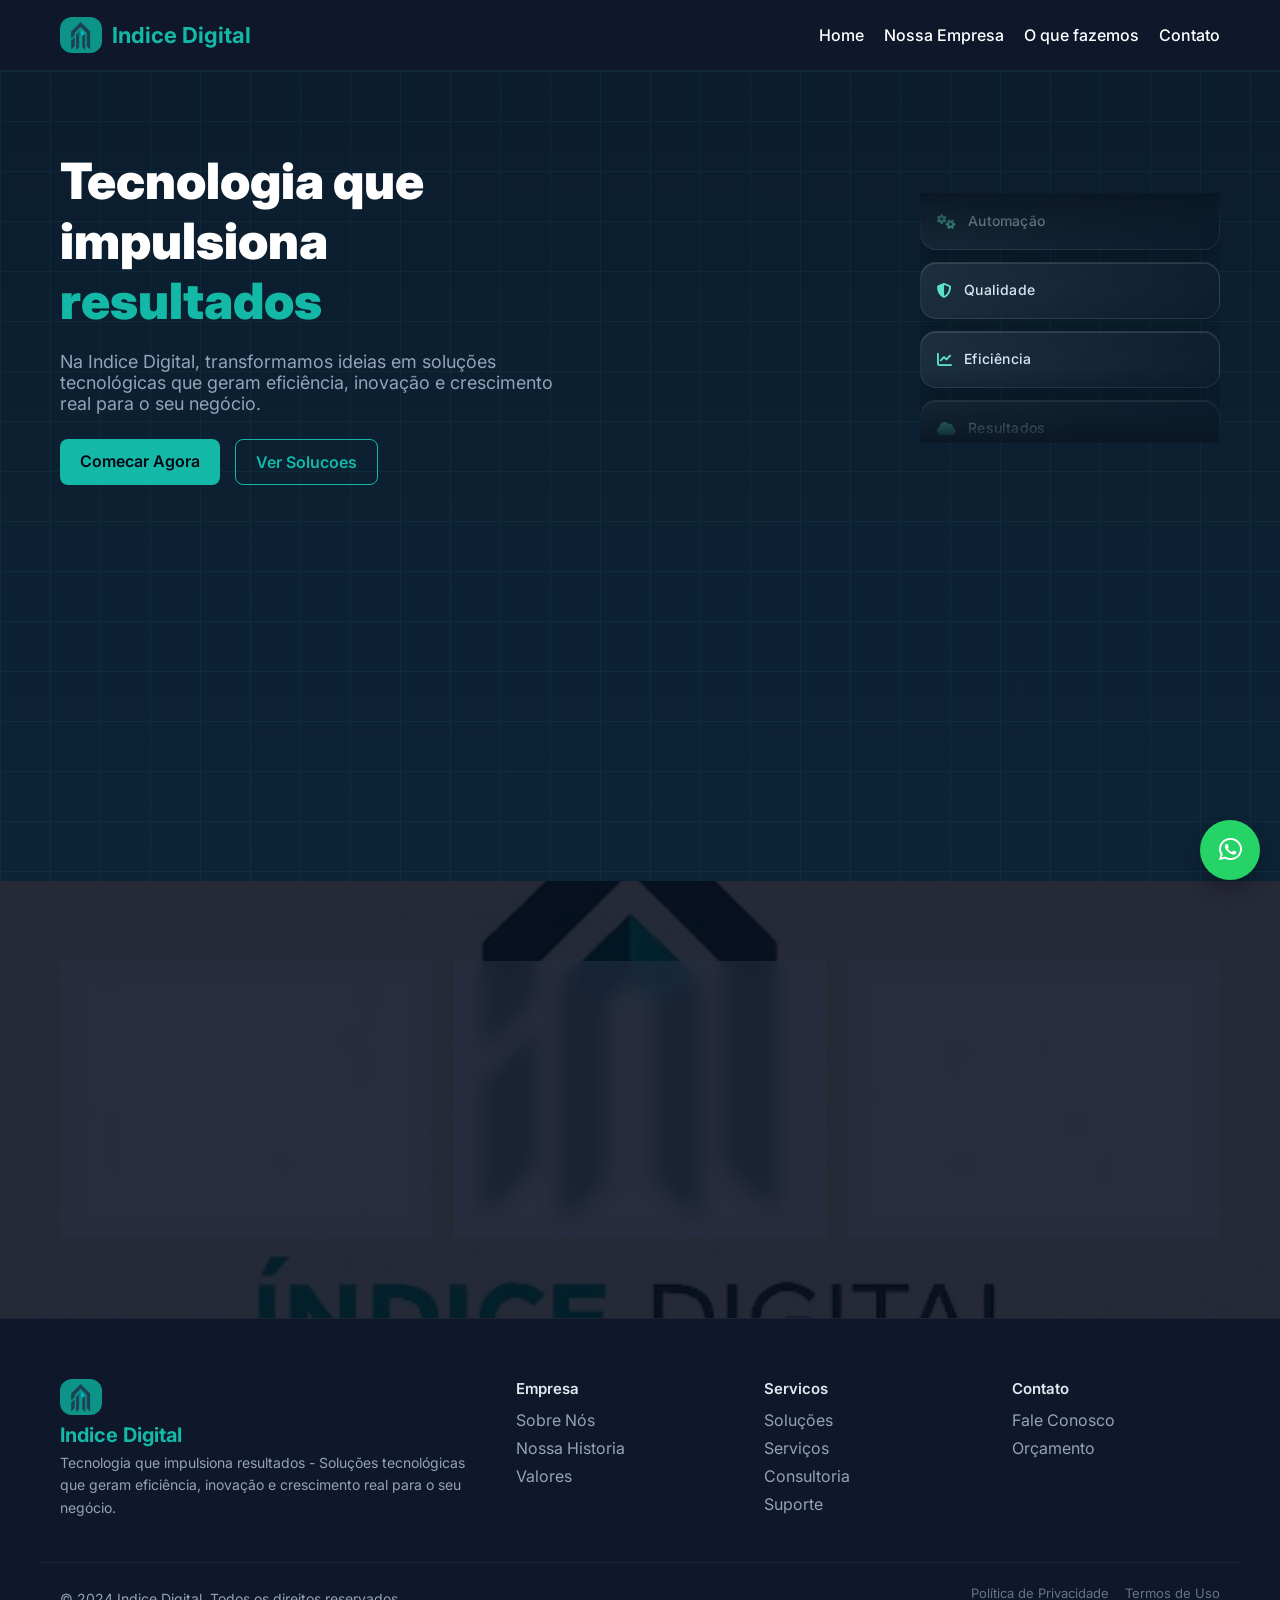
==== index.html @ 9a700fef "Primeira versão do site" ====
<!doctype html>
<html lang="pt-BR">
  <head>
    <meta charset="UTF-8" />
    <meta name="viewport" content="width=device-width, initial-scale=1.0" />
    <title>Indice Digital - Tecnologia que impulsiona resultados</title>
    <meta
      name="description"
      content="Tecnologia que impulsiona resultados - Solucoes que geram eficiencia, inovacao e crescimento real para o seu negocio."
    />
    <meta property="og:title" content="Indice Digital - Tecnologia que impulsiona resultados" />
    <meta
      property="og:description"
      content="Transformamos ideias em solucoes tecnologicas que geram eficiencia, inovacao e crescimento real para o seu negocio."
    />
    <meta property="og:type" content="website" />
    <meta property="og:url" content="https://indicedgt.com/" />
    <link rel="preconnect" href="https://fonts.googleapis.com" />
    <link rel="preconnect" href="https://fonts.gstatic.com" crossorigin />
    <link rel="icon" href="images/logo.png" type="image/png">
    <link
      href="https://fonts.googleapis.com/css2?family=Inter:wght@400;500;600;700;800&display=swap"
      rel="stylesheet"
    />
    <link rel="stylesheet" href="https://cdnjs.cloudflare.com/ajax/libs/font-awesome/6.4.0/css/all.min.css">
    <link rel="stylesheet" href="assets/css/style.css"/>
    <script src="src/main.js" defer></script>
  </head>
  <body>
    <a class="skip-link" href="#conteudo">Pular para o conteudo principal</a>

    <header class="site-header" id="topo">
      <div class="container header-inner">
    
        <div class="header-left">
          <a href="index.html" class="logo" aria-label="Indice Digital">
            <img src="images/logo1.webp" alt="">
          </a>
    
          <span class="logo-text">Indice Digital</span>
        </div>

        <button
          class="menu-toggle"
          type="button"
          aria-expanded="false"
          aria-controls="menu-principal"
          aria-label="Abrir menu principal"
        >
          <span></span><span></span><span></span>
        </button>
    
        <nav id="menu-principal" class="main-nav" aria-label="Principal">
          <a href="index.html">Home</a>
          <a href="empresa.html">Nossa Empresa</a>
          <a href="oqfazemos.html">O que fazemos</a>
          <a href="contato.html">Contato</a>
        </nav>
      </div>
    </header>

    <main id="conteudo">
      <section class="hero section">
        <div class="container hero-layout"> 
          <div class="hero-copy">
            <h1>Tecnologia que impulsiona <span>resultados</span></h1>
            <p>
              Na Indice Digital, transformamos ideias em soluções tecnológicas que geram eficiência,
              inovação e crescimento real para o seu negócio.
            </p>
            <div class="hero-actions">
              <a class="btn btn-primary" href="contato.html">Comecar Agora</a>
              <a class="btn btn-secondary" href="oqfazemos.html">Ver Solucoes</a>
            </div>
          </div>
          <div class="hero-visual" aria-hidden="true">
            <div class="hero-carousel">
              <div class="hero-carousel-track">
                <article class="hero-mini-card">
                  <i class="fa-solid fa-gears"></i>
                  <span>Automação</span>
                </article>
                <article class="hero-mini-card">
                  <i class="fa-solid fa-shield-halved"></i>
                  <span>Qualidade</span>
                </article>
                <article class="hero-mini-card">
                  <i class="fa-solid fa-chart-line"></i>
                  <span>Eficiência</span>
                </article>
                <article class="hero-mini-card">
                  <i class="fa-solid fa-cloud"></i>
                  <span>Resultados</span>
                </article>
                <article class="hero-mini-card">
                  <i class="fa-solid fa-gears"></i>
                  <span>Integração</span>
                </article>
                <article class="hero-mini-card">
                  <i class="fa-solid fa-shield-halved"></i>
                  <span>Inovação</span>
                </article>
                <article class="hero-mini-card">
                  <i class="fa-solid fa-chart-line"></i>
                  <span>Automatição</span>
                </article>
                <article class="hero-mini-card">
                  <i class="fa-solid fa-cloud"></i>
                  <span>Qualidade</span>
                </article>
              </div>
            </div>
          </div>
    
        </div>
      </section>
    
      <section class="section stats">
        <div class="container">
      
          <div class="stats-grid">
      
            <article class="card">
              <div class="highlight-icon">
                <i class="fa-solid fa-rocket"></i>
              </div>
      
              <h2>Mais de 350 processos automatizados</h2>
              <p>Experiência real em automação que reduz custos e aumenta produtividade</p>
            </article>
      
            <article class="card">
              <div class="highlight-icon">
                <i class="fas fa-chart-line"></i>
              </div>
      
              <h2>Experiência em diversos segmentos</h2>
              <p>Soluções testadas e aprovadas em diferentes áreas de negócio</p>
            </article>
      
            <article class="card">
              <div class="highlight-icon">
                <i class="fa-solid fa-bolt"></i>
              </div>
      
              <h2>Metodologia ágil e transparente</h2>
              <p>Desenvolvimento colaborativo com entregas rápidas e eficientes</p>
            </article>
      
          </div>
      
        </div>
      </section>
    
    </main>

    <footer class="site-footer">
      <div class="container footer-grid">
        <div>
          <a href="#topo" class="footer-logo" aria-label="Indice Digital">
            <img src="images/logo1.webp">
          </a>
          <h5>Indice Digital</h5>
          <p>
            Tecnologia que impulsiona resultados - Soluções tecnológicas que geram eficiência, inovação e crescimento real para o seu negócio.
          </p>
        </div>

        <nav aria-label="Empresa">
          <h3>Empresa</h3>
          <a href="empresa.html#missao">Sobre Nós</a>
          <a href="empresa.html#nossa-empresa">Nossa Historia</a>
          <a href="empresa.html#valores">Valores</a>
        </nav>

        <nav aria-label="Servicos">
          <h3>Servicos</h3>
          <a href="oqfazemos.html#solucoes">Soluções</a>
          <a href="oqfazemos.html#o-que-fazemos">Serviços</a>
          <a href="oqfazemos.html#consultoria">Consultoria</a>
          <a href="oqfazemos.html#suporte">Suporte</a>
        </nav>

        <nav aria-label="Contato">
          <h3>Contato</h3>
          <a href="contato.html#contato">Fale Conosco</a>
          <a href="contato.html#orcamento">Orçamento</a>
        </nav>
      </div>

      <div class="container footer-bottom">
        <p>&copy; 2024 Indice Digital. Todos os direitos reservados.</p>
        <div class="legal-links">
          <a href="#">Política de Privacidade</a>
          <a href="#">Termos de Uso</a>
        </div>
      </div>
    </footer>

    <a href="https://wa.me/5531983326575" 
    class="floating-btn" 
    target="_blank">
    <i class="fab fa-whatsapp"></i>
    </a>
  </body>
</html>
---- assets/css/style.css ----
* {
  margin: 0;
  padding: 0;
  box-sizing: border-box;
}

body {
  font-family: 'Inter', sans-serif;
  color: #FFFFFF;
  background: linear-gradient(180deg, #0b1c2c, #0e2a3f);
}

img {
  max-width: 100%;
  height: auto;
}

.floating-btn {
  position: fixed;
  bottom: 20px;
  right: 20px;

  width: 60px;
  height: 60px;
  border-radius: 50%;

  background: #25D366;
  color: #fff;

  display: flex;
  align-items: center;
  justify-content: center;

  font-size: 26px;
  box-shadow: 0 8px 20px rgba(0,0,0,0.3);
  z-index: 999;
  transition: all 0.3s ease;

  text-decoration: none;
  animation: float 3s ease-in-out infinite;
}

.floating-btn:hover {
  animation: none;
  transform: scale(1.1);
  box-shadow: 0 12px 25px rgba(0,0,0,0.4);
}

.floating-btn::after {
  content: "";
  position: absolute;
  inset: 0;
  border-radius: 50%;
  box-shadow: 0 0 0 0 rgba(37, 211, 102, 0.6);
  animation: pulse 2.5s infinite;
}

@keyframes float {
  0% { transform: translateY(0); }
  50% { transform: translateY(-15px); }
  100% { transform: translateY(0); }
}

@keyframes pulse {
  0% { transform: scale(1); box-shadow: 0 0 0 0 rgba(37, 211, 102, 0.6);}
  70% { transform: scale(1.05); box-shadow: 0 0 0 15px rgba(37, 211, 102, 0);}
  100% {transform: scale(1); box-shadow: 0 0 0 0 rgba(37, 211, 102, 0);}}

/* ACESSIBILIDADE */
.skip-link {
  position: absolute;
  top: 0;
  left: 0;
  padding: 10px;
}

/* LAYOUT */
.container {
  max-width: 1200px;
  margin: 0 auto;
  padding: 0 20px;
}

/* HEADER */
.site-header {
  position: sticky;
  top: 0;
  z-index: 1000;

  background: #0F172A;
  backdrop-filter: blur(10px);
  border-bottom: 1px solid rgba(255,255,255,0.05);
}

.header-inner {
  display: flex;
  justify-content: space-between;
  align-items: center;
  height: 70px;
  gap: 16px;
}

.logo {
  display: flex;
  align-items: center;
  gap: 8px;
  background-color: #0D9488;
  border-radius: 12px;
}

.header-left {
  display: flex;
  align-items: center;
  gap: 10px; 
}

.logo-text {
  font-weight: 700;
  font-size: clamp(18px, 2.6vw, 22px);
  color: #14B8A6;
}

.logo img {
  height: 36px;
  width: auto;
}

.logo:hover {
  transform: translateY(-5px);
}

/* MENU */
.main-nav {
  display: flex;
  gap: 20px;
  flex-wrap: wrap;
}

.menu-toggle {
  display: none;
}

.main-nav a {
  text-decoration: none;
  color: #FFFFFF;
  font-weight: 500;
  position: relative;
  transition: color 0.2s ease;
}

.main-nav a:hover {
  color: #14B8A6;
}

/* LINHA ANIMADA */
.main-nav a::after {
  content: "";
  position: absolute;
  left: 0;
  bottom: -5px;
  width: 0;
  height: 2px;
  background: #14B8A6;
  transition: width 0.3s ease;
}

.main-nav a:hover::after {
  width: 100%;
}

.hero {
  position: relative;
  padding: 100px 0;
  /* background: radial-gradient(
  circle at top,
  rgba(20, 184, 166, 0.08),
  #020617 60%
  ); */

  overflow: hidden;
  min-height: 90vh;
}

.hero::before {
  content: "";
  position: absolute;
  inset: 0;

  background-image:
    linear-gradient(#2DD4BF 1px, transparent 1px),
    linear-gradient(90deg, #2DD4BF 1px, transparent 1px);

  background-size: 50px 50px;

  opacity: 0.06;

  z-index: 0;
}

.hero-layout {
  position: relative;
  z-index: 1;

  display: flex;
  align-items: center;
  justify-content: space-between;
  gap: 40px;
}

.hero-copy {
  max-width: 500px;
}

.hero-copy h1 {
  font-size: clamp(32px, 5vw, 50px);
  margin-bottom: 20px;
  font-weight: 900;
}

.hero-copy p {
  font-size: clamp(16px, 2.2vw, 18px);
  color: #94A3B8;
  margin-bottom: 25px;
}

.hero-copy h1 span {
  color: #14b8a6;
}

.hero-actions {
  display: flex;
  gap: 15px;
}

.hero-stats {
  display: flex;
  flex-direction: column;
  gap: 20px;
}

.hero-visual {
  flex: 1;
  min-width: 0;
  max-width: 300px;
}

.hero-carousel {
  position: relative;
  overflow: hidden;
  height: 250px;
  padding: 0;
}

.hero-carousel::before,
.hero-carousel::after {
  content: "";
  position: absolute;
  left: 0;
  width: 100%;
  height: 72px;
  z-index: 2;
  pointer-events: none;
}

.hero-carousel::before {
  top: 0;
  background: linear-gradient(to bottom, rgba(10, 24, 38, 1), rgba(10, 24, 38, 0));
}

.hero-carousel::after {
  bottom: 0;
  background: linear-gradient(to top, rgba(10, 24, 38, 1), rgba(10, 24, 38, 0));
}

.hero-carousel-track {
  display: flex;
  flex-direction: column;
  gap: 12px;
  animation: hero-carousel-scroll-vertical 26s linear infinite;
}

.hero-carousel:hover .hero-carousel-track {
  animation-play-state: paused;
}

.hero-mini-card {
  min-width: 190px;
  padding: 18px 16px;
  border-radius: 16px;
  border: 1px solid rgba(148, 163, 184, 0.18);
  background: linear-gradient(140deg, rgba(255, 255, 255, 0.08), rgba(15, 23, 42, 0.25));
  backdrop-filter: blur(8px);
  -webkit-backdrop-filter: blur(8px);
  color: #dbe7f5;
  display: flex;
  align-items: center;
  gap: 12px;
  font-weight: 500;
  letter-spacing: 0.2px;
  box-shadow: inset 0 1px 0 rgba(255, 255, 255, 0.12), 0 8px 24px rgba(0, 0, 0, 0.2);
}

.hero-mini-card i {
  color: #5eead4;
  font-size: 15px;
  opacity: 0.95;
}

.hero-mini-card span {
  font-size: 14px;
  line-height: 1.35;
}

@keyframes hero-carousel-scroll {
  from {
    transform: translateX(0);
  }
  to {
    transform: translateX(calc(-50% - 7px));
  }
}

@keyframes hero-carousel-scroll-vertical {
  from {
    transform: translateY(0);
  }
  to {
    transform: translateY(calc(-50% - 7px));
  }
}

.btn {
  display: inline-block;
  padding: 12px 20px;
  border-radius: 8px;
  text-decoration: none;
  font-weight: 600;
}

.btn-primary {
  background: #14B8A6;
  color: #020617;
}

.btn-primary:hover {
  background: #0D9488;
}

.btn-secondary {
  border: 1px solid #14B8A6;
  color: #14B8A6;
}

.btn-secondary:hover {
  background: #14B8A6;
  color: #020617;
}

.section {
  padding: 80px 0;
}

.stats {
  position: relative;
  background: #0F172A;
}

.stats::before {
  content: "";
  position: absolute;
  inset: 0;
  background-image: url("../../images/indice_dgt.jpeg");
  background-size: cover;
  background-position: center;
  background-repeat: no-repeat;
  z-index: 0;
}

.stats::after {
  content: "";
  position: absolute;
  inset: 0;
  background: rgba(2, 6, 23, 0.85);
  z-index: 1;
}

.stats .container {
  position: relative;
  z-index: 2;
}

.stats-grid {
  display: grid;
  grid-template-columns: repeat(3, 1fr);
  gap: 24px;
}

.card {
  position: relative;

  width: 100%;
  height: 100%;

  padding: 30px 25px;

  background: rgba(41, 49, 68, 0.55);
  backdrop-filter: blur(10px);
  -webkit-backdrop-filter: blur(10px);

  border: 1px solid rgba(255, 255, 255, 0.08);
  border-radius: 16px;

  display: flex;
  flex-direction: column;
  align-items: center;
  justify-content: center;
  text-align: center;

  gap: 12px;

  color: #fff;

  transition: all 0.3s ease;
}

.card:hover {
  transform: translateY(-8px);
  box-shadow: 0 20px 40px rgba(0, 0, 0, 0.4);
  border-color: rgba(20, 184, 166, 0.4);
}

.card:hover .highlight-icon {
  transform: scale(1.1) rotate(5deg);
}

.highlight-icon {
  width: 50px;
  height: 50px;
  border-radius: 50%;

  display: flex;
  align-items: center;
  justify-content: center;

  background: #14b8a6;
  color: #FFFFFF;

  margin-bottom: 15px;
  font-size: 18px;

  transition: transform 0.3s ease;
}

.stats-grid {
  display: grid;
  grid-template-columns: repeat(auto-fit, minmax(300px, 1fr));
  gap: 24px;
  position: relative;
  z-index: 2;
}     

.card h2 {
  font-size: 24px;
  margin-bottom: 10px;
}

.card p {
  font-size: 15px;
  color: #94A3B8;
}

.site-footer {
  background: #0F172A;
  border-top: 1px solid rgba(255,255,255,0.05);
  padding: 60px 0 20px;
}

.site-footer h5 {
  font-weight: 700;
  font-size: 20px;
  text-decoration: none;
  color: #14B8A6;
}

.footer-grid {
  display: grid;
  grid-template-columns: 2fr 1fr 1fr 1fr;
  gap: 40px;
  margin-bottom: 40px;
}

.footer-logo {
  display: inline-flex;
  align-items: center;
  gap: 12px;
}

.footer-logo img {
  height: 36px;
  width: auto;
  display: block;
  background-color: #0D9488;
  border-radius: 12px;
}

.site-footer p {
  margin-top: 5px;
  color: #94A3B8;
  font-size: 14px;
  line-height: 1.6;
}

.site-footer h3 {
  font-size: 15px;
  margin-bottom: 12px;
  color: #E2E8F0;
  font-weight: 600;
}

.site-footer a {
  display: block;
  text-decoration: none;
  color: #94A3B8;
  font-size: 16px;
  margin-bottom: 8px;
  transition: color 0.2s ease;
}

.site-footer a:hover {
  color: #14B8A6;
}

.footer-bottom {
  display: flex;
  justify-content: space-between;
  align-items: center;

  border-top: 1px solid rgba(255,255,255,0.05);
  padding-top: 20px;

  font-size: 13px;
  color: #64748B;
}

.legal-links {
  display: flex;
  gap: 16px;
}

.legal-links a {
  font-size: 13px;
  color: #64748B;
}

.legal-links a:hover {
  color: #14B8A6;
}

/* Empresa */
.empresa-hero {
  text-align: center;
  padding: 100px 0 60px;
}

.empresa-header h1 {
  font-size: clamp(32px, 5vw, 48px);
  color: #14B8A6;
  margin-bottom: 20px;
}

.empresa-header p {
  max-width: 600px;
  margin: 0 auto;
  color: #94A3B8;
  font-size: clamp(16px, 2.2vw, 18px);
  line-height: 1.6;
}

.dots {
  display: flex;
  justify-content: center;
  gap: 10px; /* espaço entre eles */
  margin-top: 20px;
}

.dot {
  width: 10px;
  height: 10px;
  background: #14B8A6;
  border-radius: 50%;
}

.empresa-grid {
  display: grid;
  grid-template-columns: 1fr 1fr;
  gap: 40px;
  align-items: stretch;
}

.empresa-img {
  position: relative;
  display: inline-block;
}

.empresa-img img {
  width: 100%;
  height: 100%;
  object-fit: cover;
  display: block;
  border-radius: 16px;
}

.empresa-img::after {
  content: "";
  position: absolute;

  top: 0;
  left: 0;
  width: 100%;
  height: 100%;

  background: rgba(20, 184, 166, 0.25);
  border-radius: 16px;
}

.empresa-info {
  display: flex;
  flex-direction: column;
  gap: 20px;
}

.info-card {
  background: rgba(15, 23, 42, 0.55);
  backdrop-filter: blur(10px);
  border: 1px solid rgba(255,255,255,0.08);
  border-radius: 16px;
  padding: 25px;
  text-align: center;
  transition: transform 0.3s ease, box-shadow 0.3s ease;
}

.info-card:hover {
  transform: translateY(-8px);
  box-shadow: 0 20px 40px rgba(0, 0, 0, 0.4);
  border-color: rgba(20, 184, 166, 0.3);
}

.info-icon {
  width: 40px;
  height: 40px;
  border-radius: 50%;

  display: flex;
  align-items: center;
  justify-content: center;

  background: #14b8a6;
  color: #FFFFFF;

  margin: 0 auto 10px;
  margin-bottom: 15px;
  font-size: 18px;

  transition: transform 0.3s ease;
}

.info-card:hover .info-icon {
  transform: scale(1.08);
}

.info-card h2 {
  margin-bottom: 10px;
}

.info-card p {
  color: #94A3B8;
  font-size: 15px;
  line-height: 1.6;
}

.empresa-numeros {
  margin-top: 10px;
}

.empresa-numeros h3 {
  color: #14B8A6;
  margin-bottom: 20px;
  text-align: center;
  font-size: 20px;
}

/* GRID NÚMEROS */
.numeros-grid {
  display: grid;
  grid-template-columns: repeat(2, 1fr);
  gap: 15px;
}

.numero-card {
  background: rgba(15, 23, 42, 0.55);
  border: 1px solid rgba(255,255,255,0.08);
  border-radius: 12px;
  padding: 20px;
  text-align: center;

  transition: transform 0.3s ease, box-shadow 0.3s ease;
}

.numero-card:hover {
  transform: translateY(-8px);
  box-shadow: 0 20px 40px rgba(0, 0, 0, 0.4);
  border-color: rgba(20, 184, 166, 0.3);
}

.numero-card span {
  font-size: 22px;
  font-weight: 700;
  color: #14B8A6;
  display: block;
  margin-bottom: 5px;

  transition: transform 0.3s ease;
}

.numero-card span:hover {
  transform: scale(1.08);
}

.numero-card p {
  font-size: 12px;
  color: #94A3B8;
}

/* O que fazemos */
.servicos-header {
  text-align: center;
  max-width: 700px;
  margin: 0 auto 60px;
}

.servicos-header h1 {
  font-size: clamp(30px, 4.8vw, 42px);
  margin-bottom: 15px;
  color: #14B8A6;
}

.servicos-header p {
  font-size: clamp(17px, 2.8vw, 22px);
  color: #94A3B8;
}

.servicos-grid {
  display: grid;
  grid-template-columns: repeat(2, 1fr);
  gap: 30px;
}

.servico-card {
  background: rgba(255, 255, 255, 0.03);
  border: 1px solid rgba(255,255,255,0.08);
  border-radius: 16px;
  padding: 30px 25px;
  min-height: 700px;

  text-align: center;
  backdrop-filter: blur(10px);
  transition: transform 0.3s ease, box-shadow 0.3s ease, border 0.3s ease;
}

.servico-card img {
  width: 250px;
  height: auto;
  margin-bottom: 20px;
  border-radius: 10px;
}

.img-overlay {
  position: absolute;
  inset: 0;

  background: rgba(20, 184, 166, 0.6);

  display: flex;
  align-items: center;
  justify-content: center;

  opacity: 0;
  transition: 0.3s ease;

  width: 250px;
  height: auto;
  margin-bottom: 20px;
  border-radius: 10px;
}

.overlay-icon {
  width: 60px;
  height: 60px;
  background: #fff;
  border-radius: 50%;

  display: flex;
  align-items: center;
  justify-content: center;

  color: #14B8A6;
  font-size: 20px;

  transform: scale(0.8);
  transition: 0.3s ease;
}

.servico-img {
  position: relative;
  display: inline-block;
}

.servico-img img {
  width: 250px;
  height: auto;
  display: block;
  border-radius: 10px;
}

.servico-img:hover .img-overlay {
  opacity: 1;
}

.servico-img:hover .overlay-icon {
  transform: scale(1);
}

.servico-card h2 {
  font-size: 22px;
  margin-bottom: 10px;
}

.servico-card p {
  font-size: 19px;
  color: #94A3B8;
  margin-bottom: 20px;
}

.servico-card ul {
  list-style: none;
  padding: 0;
  margin-bottom: 20px;
}

.servico-card ul li {
  padding: 10px 0;
  border-top: 1px solid rgba(255,255,255,0.05);
  font-size: 18px;
}

.servico-card ul li:first-child {
  border-top: none;
}

.servico-extra {
  display: block;
  margin-top: 15px;
  font-size: 17px;
  color: #14B8A6;
  font-style: italic;
}

.servico-card:hover {
  transform: translateY(-10px);
  box-shadow: 0 20px 40px rgba(0,0,0,0.4);
  border-color: rgba(20, 184, 166, 0.3);
}

@media (max-width: 900px) {
  .servicos-grid {
    grid-template-columns: 1fr;
  }
}

/* Contatos */

.contact-hero {
  text-align: center;
  margin-top: 60px;
}

.contact-hero h1 {
  font-size: clamp(32px, 5vw, 48px);
  color: #4fd1c5;
}

.contact-hero p {
  margin-top: 10px;
  color: #aaa;
}

.whatsapp-banner {
  margin: 60px auto;
  width: min(100%, 900px);
  min-height: 200px;
  background: linear-gradient(90deg, #3ddc97, #2fa4a9);
  border-radius: 15px;
  padding: 30px;
  display: flex;
  justify-content: space-between;
  align-items: center;
}

.banner-content {
  display: flex;
  gap: 20px;
  align-items: center;
}

.banner-content .fa-whatsapp {
  font-size: 50px;
}

.banner-content .icon {
  font-size: 40px;
}

.whatsapp-banner a {
  background: transparent;
  border: 1px solid #fff;
  padding: 12px 20px;
  border-radius: 10px;
  color: #fff;
  cursor: pointer;
  width: 30%;
  font-weight: bold;
  text-decoration: none;
  font-size: 15px;
  text-align: center;
}

.whatsapp-banner a:hover {
  transform: translateY(-8px);
  box-shadow: 0 20px 40px rgba(0, 0, 0, 0.4);
  border-color: rgba(20, 184, 166, 0.4);
  border: 1px solid #fff;
}

.card .icon {
  font-size: 24px;
  margin-bottom: 10px;
}

.card h3 {
  margin-bottom: 10px;
}

.card p {
  margin-bottom: 20px;
  color: #bbb;
}

.card button {
  padding: 10px 15px;
  border-radius: 8px;
  border: none;
  cursor: pointer;
}

.email,
.phone,
.whatsapp {
  text-decoration: none;
  padding: 5px;
  border-radius: 12px;
  width: 60%;
  color: #fff;
}

.email {
  background-color: #e74c3c;
  border: 1px solid red;
}

.phone {
  background-color: #3498db;
  border: 1px solid blue;
}

.whatsapp {
  background-color: #25d366;
  border: 1px solid green;
}

.email:hover,
.phone:hover,
.whatsapp:hover {
  opacity: .8;
}

.contact .highlight-icon {
  background: transparent;
  border-radius: 0;
  width: auto;
  height: auto;
  display: inline-block;
}

.contact .highlight-icon i {
  font-size: 28px;
}

.contact .highlight-icon.red i {
  color: #e74c3c;
}

.contact .highlight-icon.blue i {
  color: #3498db;
}

.contact .highlight-icon.green i {
  color: #25d366;
}

.contact-grid {
  display: grid;
  grid-template-columns: 1fr 1fr;
  gap: 50px;
  align-items: center;
}

.contact-info h2 {
  font-size: clamp(30px, 4.8vw, 42px);
  margin-bottom: 15px;
}

.contact-info h2 span {
  color: #4fd1c5;
}

.contact-info p {
  color: #aaa;
  margin-bottom: 30px;
}

.info-list {
  display: flex;
  flex-direction: column;
  gap: 20px;
}

.info-item {
  display: flex;
  align-items: center;
  gap: 15px;
}

.contact-box {
  margin-top: 30px;
  padding: 20px;
  border-radius: 12px;
  background: rgba(255,255,255,0.05);
  height: 90px;
}

.contact-box p {
  margin-top: 5px;
}

.contact-form {
  background: #1c2d3d;
  padding: 30px;
  border-radius: 15px;
  box-shadow: 0 10px 30px rgba(0,0,0,0.3);
}

.contact-form label {
  display: block;
  margin-bottom: 5px;
  font-size: 12px;
  color: #bbb;
}

.contact-form input,
.contact-form textarea {
  width: 100%;
  padding: 12px;
  margin-bottom: 20px;
  border-radius: 8px;
  border: none;
  background: #0f1f2e;
  color: #fff;
}

.contact-form textarea {
  height: 120px;
  resize: none;
}

.contact-form button {
  width: 100%;
  padding: 14px;
  border-radius: 10px;
  border: none;
  background: #4fd1c5;
  color: #0b1c2c;
  font-weight: bold;
  cursor: pointer;
  transition: 0.3s;
}

.contact-form button:hover {
  opacity: 0.9;
}

@media (max-width: 900px) {
  .contact-grid {
    grid-template-columns: 1fr;
  }
}

@media (max-width: 1100px) {
  .hero-layout,
  .empresa-grid,
  .contact-grid {
    gap: 28px;
  }

  .footer-grid {
    grid-template-columns: repeat(2, minmax(0, 1fr));
    gap: 28px;
  }

  .whatsapp-banner {
    width: calc(100% - 40px);
  }
}

@media (max-width: 900px) {
  .section {
    padding: 60px 0;
  }

  .header-inner {
    height: auto;
    padding: 14px 0;
    align-items: flex-start;
  }

  .header-left {
    width: 100%;
    justify-content: center;
  }

  .main-nav {
    width: 100%;
    justify-content: center;
    gap: 14px;
  }

  .hero {
    min-height: auto;
    padding: 70px 0;
  }

  .hero-layout,
  .empresa-grid,
  .servicos-grid,
  .contact-grid {
    grid-template-columns: 1fr;
    flex-direction: column;
  }

  .hero-copy {
    max-width: 100%;
  }

  .hero-actions {
    flex-wrap: wrap;
  }

  .hero-visual {
    width: 100%;
    max-width: 100%;
  }

  .whatsapp-banner {
    width: calc(100% - 40px);
    height: auto;
    padding: 24px;
    gap: 20px;
    flex-direction: column;
    align-items: flex-start;
  }

  .banner-content {
    align-items: flex-start;
  }

  .servico-card {
    min-height: auto;
  }
}

@media (max-width: 600px) {
  .container {
    padding: 0 16px;
  }

  .section {
    padding: 48px 0;
  }

  .main-nav {
    flex-direction: column;
    align-items: center;
    gap: 10px;
  }

  .hero-actions {
    width: 100%;
  }

  .hero-actions .btn {
    width: 100%;
    text-align: center;
  }

  .hero-mini-card {
    min-width: 165px;
    padding: 14px 12px;
    font-size: 14px;
  }

  .hero-carousel::before,
  .hero-carousel::after {
    height: 52px;
  }

  .hero-carousel {
    height: 210px;
  }

  .stats-grid {
    grid-template-columns: 1fr;
  }

  .empresa-numeros .numeros-grid {
    grid-template-columns: 1fr;
  }

  .servico-card {
    padding: 24px 18px;
  }

  .servico-card ul li {
    font-size: 16px;
  }

  .footer-grid {
    grid-template-columns: 1fr;
    gap: 20px;
  }

  .footer-bottom {
    flex-direction: column;
    align-items: flex-start;
    gap: 8px;
  }

  .legal-links {
    flex-wrap: wrap;
  }

  .contact-form {
    padding: 22px 18px;
  }
}

@media (prefers-reduced-motion: reduce) {
  .hero-carousel-track {
    animation: none;
  }
}
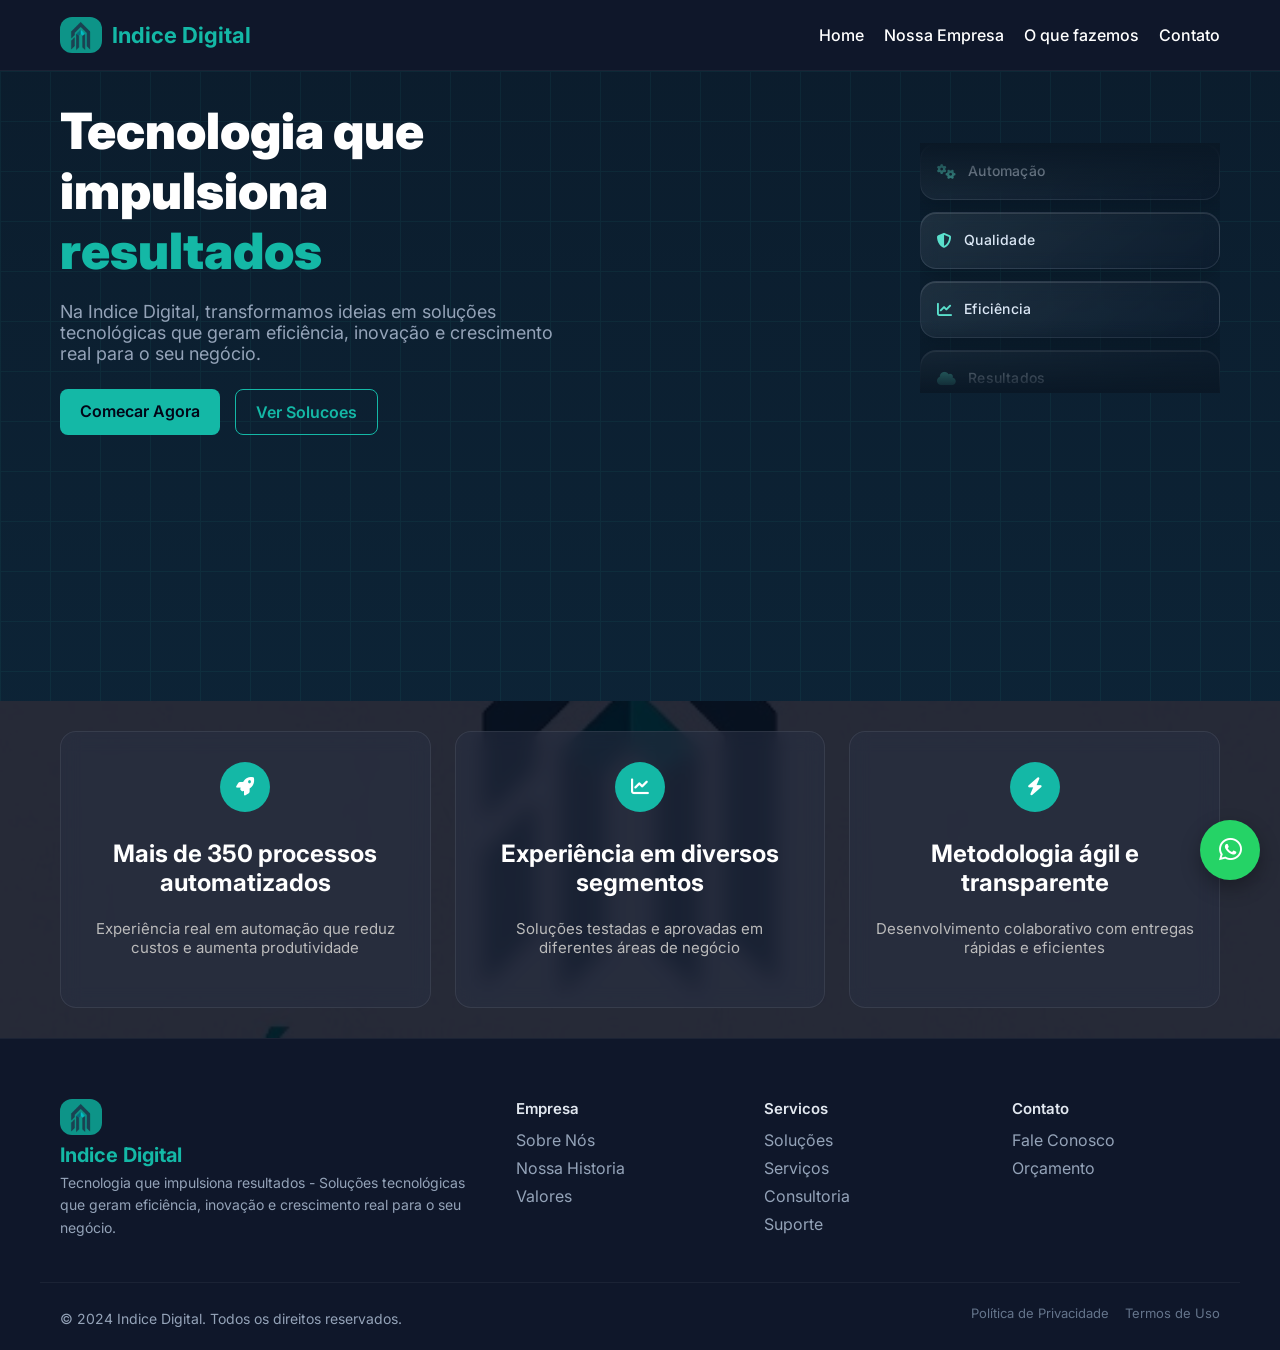
==== commit 001a5c5e: "style: melhorias gerais de layout e responsividade" ====
--- a/index.html
+++ b/index.html
@@ -29,25 +29,19 @@
   <body>
     <a class="skip-link" href="#conteudo">Pular para o conteudo principal</a>
 
-    <header class="site-header" id="topo">
+    <header class="site-header">
       <div class="container header-inner">
     
         <div class="header-left">
-          <a href="index.html" class="logo" aria-label="Indice Digital">
+          <a href="index.html"  id="topo" class="logo" aria-label="Indice Digital">
             <img src="images/logo1.webp" alt="">
           </a>
     
           <span class="logo-text">Indice Digital</span>
         </div>
 
-        <button
-          class="menu-toggle"
-          type="button"
-          aria-expanded="false"
-          aria-controls="menu-principal"
-          aria-label="Abrir menu principal"
-        >
-          <span></span><span></span><span></span>
+        <button class="menu-toggle" id="menu-toggle">
+          ☰
         </button>
     
         <nav id="menu-principal" class="main-nav" aria-label="Principal">
--- a/assets/css/style.css
+++ b/assets/css/style.css
@@ -74,14 +74,12 @@
   padding: 10px;
 }
 
-/* LAYOUT */
 .container {
   max-width: 1200px;
   margin: 0 auto;
   padding: 0 20px;
 }
 
-/* HEADER */
 .site-header {
   position: sticky;
   top: 0;
@@ -138,6 +136,40 @@
 
 .menu-toggle {
   display: none;
+  font-size: 28px;
+  background: none;
+  border: none;
+  color: #fff;
+  cursor: pointer;
+}
+
+/* Mobile */
+@media (max-width: 768px) {
+
+  .menu-toggle {
+    display: block;
+  }
+
+  .main-nav {
+    position: absolute;
+    top: 70px;
+    left: 0;
+    width: 100%;
+
+    background: #0F172A;
+
+    flex-direction: column;
+    align-items: center;
+    gap: 20px;
+
+    padding: 20px 0;
+
+    display: none;
+  }
+
+  .main-nav.active {
+    display: flex;
+  }
 }
 
 .main-nav a {
@@ -171,14 +203,8 @@
 .hero {
   position: relative;
   padding: 100px 0;
-  /* background: radial-gradient(
-  circle at top,
-  rgba(20, 184, 166, 0.08),
-  #020617 60%
-  ); */
-
   overflow: hidden;
-  min-height: 90vh;
+  min-height: 70vh;
 }
 
 .hero::before {
@@ -389,12 +415,6 @@
   z-index: 2;
 }
 
-.stats-grid {
-  display: grid;
-  grid-template-columns: repeat(3, 1fr);
-  gap: 24px;
-}
-
 .card {
   position: relative;
 
@@ -734,8 +754,16 @@
 /* O que fazemos */
 .servicos-header {
   text-align: center;
-  max-width: 700px;
-  margin: 0 auto 60px;
+  max-width: 400px;
+  margin: 0 auto 20px;
+}
+
+.servicos-header {
+  margin-bottom: 40px;
+}
+
+.section {
+  padding: 30px;
 }
 
 .servicos-header h1 {
@@ -1108,9 +1136,19 @@
   opacity: 0.9;
 }
 
-@media (max-width: 900px) {
-  .contact-grid {
-    grid-template-columns: 1fr;
+/* RESPONSIVIDADE */
+
+@media (min-width: 1400px) {
+  .container {
+    max-width: 1320px;
+  }
+
+  .hero-layout {
+    gap: 60px;
+  }
+
+  .empresa-grid {
+    gap: 60px;
   }
 }
 
@@ -1118,50 +1156,33 @@
   .hero-layout,
   .empresa-grid,
   .contact-grid {
-    gap: 28px;
+    gap: 30px;
+  }
+
+  .servicos-grid {
+    grid-template-columns: repeat(2, 1fr);
   }
 
   .footer-grid {
-    grid-template-columns: repeat(2, minmax(0, 1fr));
-    gap: 28px;
-  }
-
-  .whatsapp-banner {
-    width: calc(100% - 40px);
+    grid-template-columns: repeat(2, 1fr);
   }
 }
 
 @media (max-width: 900px) {
+
   .section {
     padding: 60px 0;
   }
 
-  .header-inner {
-    height: auto;
-    padding: 14px 0;
-    align-items: flex-start;
-  }
-
-  .header-left {
-    width: 100%;
-    justify-content: center;
-  }
-
-  .main-nav {
-    width: 100%;
-    justify-content: center;
-    gap: 14px;
-  }
-
   .hero {
+    padding: 70px 0;
     min-height: auto;
-    padding: 70px 0;
   }
 
   .hero-layout,
   .empresa-grid,
-  .servicos-grid,
-  .contact-grid {
+  .contact-grid,
+  .servicos-grid {
     grid-template-columns: 1fr;
     flex-direction: column;
   }
@@ -1175,45 +1196,50 @@
   }
 
   .hero-visual {
-    width: 100%;
     max-width: 100%;
   }
 
+  .footer-grid {
+    grid-template-columns: 1fr;
+  }
+
   .whatsapp-banner {
-    width: calc(100% - 40px);
-    height: auto;
-    padding: 24px;
-    gap: 20px;
     flex-direction: column;
     align-items: flex-start;
-  }
-
-  .banner-content {
-    align-items: flex-start;
-  }
-
-  .servico-card {
-    min-height: auto;
+    gap: 20px;
+    height: auto;
   }
 }
 
 @media (max-width: 600px) {
+
   .container {
     padding: 0 16px;
   }
 
   .section {
-    padding: 48px 0;
+    padding: 50px 0;
+  }
+
+  .header-inner {
+    flex-direction: column;
+    align-items: center;
+    height: auto;
+    gap: 10px;
   }
 
   .main-nav {
     flex-direction: column;
-    align-items: center;
     gap: 10px;
+  }
+
+  .hero-copy h1 {
+    font-size: 28px;
   }
 
   .hero-actions {
     width: 100%;
+    flex-direction: column;
   }
 
   .hero-actions .btn {
@@ -1221,59 +1247,24 @@
     text-align: center;
   }
 
-  .hero-mini-card {
-    min-width: 165px;
-    padding: 14px 12px;
-    font-size: 14px;
-  }
-
-  .hero-carousel::before,
-  .hero-carousel::after {
-    height: 52px;
-  }
-
-  .hero-carousel {
-    height: 210px;
-  }
-
-  .stats-grid {
-    grid-template-columns: 1fr;
-  }
-
-  .empresa-numeros .numeros-grid {
-    grid-template-columns: 1fr;
-  }
-
   .servico-card {
-    padding: 24px 18px;
+    padding: 20px;
+  }
+
+  .servico-card p {
+    font-size: 16px;
   }
 
   .servico-card ul li {
-    font-size: 16px;
-  }
-
-  .footer-grid {
-    grid-template-columns: 1fr;
-    gap: 20px;
+    font-size: 15px;
+  }
+
+  .whatsapp-banner a {
+    width: 100%;
   }
 
   .footer-bottom {
     flex-direction: column;
-    align-items: flex-start;
-    gap: 8px;
-  }
-
-  .legal-links {
-    flex-wrap: wrap;
-  }
-
-  .contact-form {
-    padding: 22px 18px;
-  }
-}
-
-@media (prefers-reduced-motion: reduce) {
-  .hero-carousel-track {
-    animation: none;
+    gap: 10px;
   }
 }
